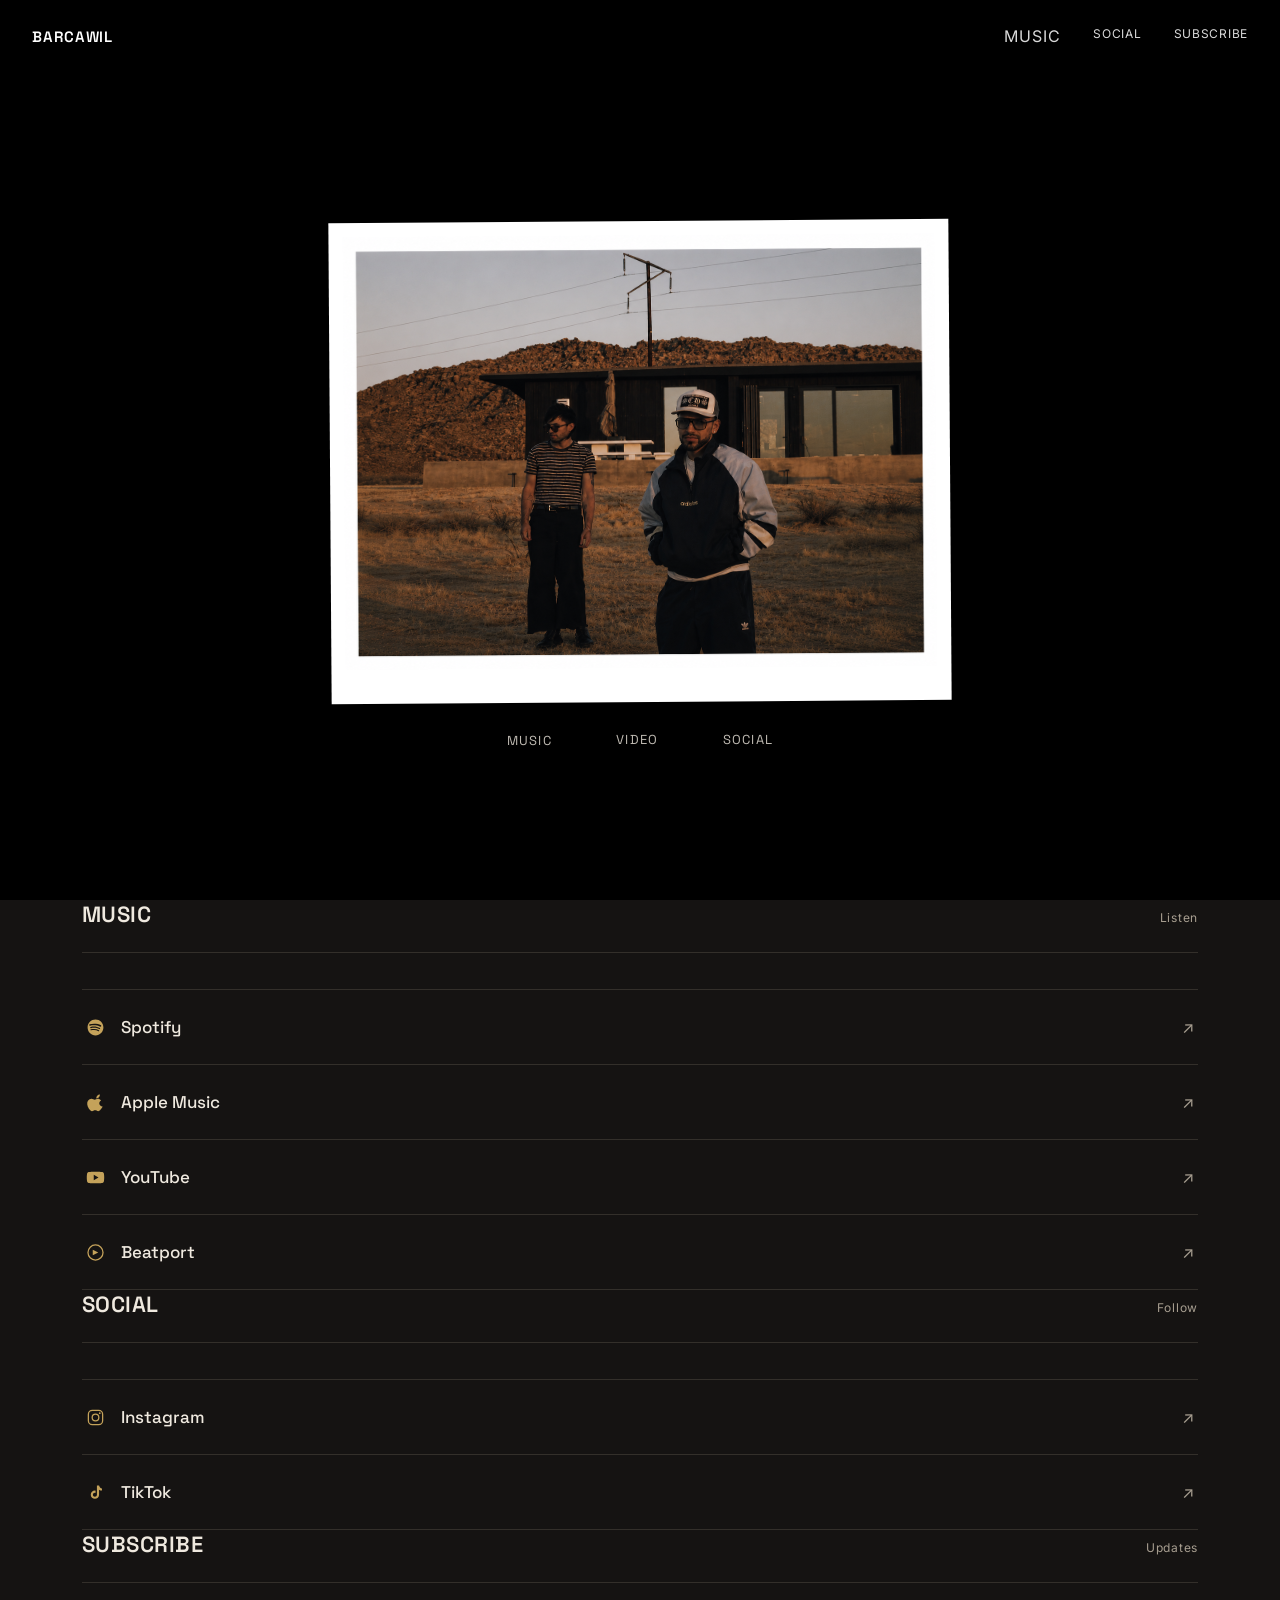
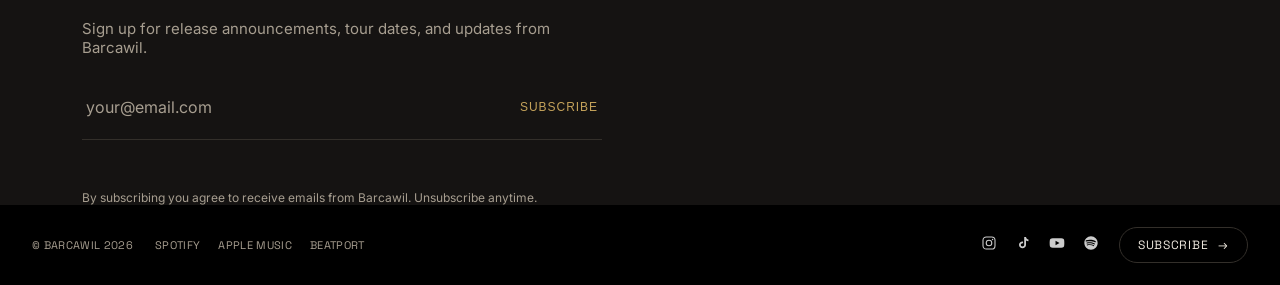
==== index.html @ 2bd0dd7e "Add files via upload" ====
<!DOCTYPE html>
<html lang="en">
<head>
<meta charset="UTF-8">
<meta name="viewport" content="width=device-width, initial-scale=1.0">
<title>Barcawil</title>
<meta name="description" content="Official site of Barcawil. Listen, watch, and follow.">
<link rel="preconnect" href="https://fonts.googleapis.com">
<link rel="preconnect" href="https://fonts.gstatic.com" crossorigin>
<link href="https://fonts.googleapis.com/css2?family=Space+Grotesk:wght@400;500;600;700&family=Inter:wght@400;500;600&display=swap" rel="stylesheet">
<style>
  :root{
    --bg:#151312;
    --panel:#1B1917;
    --ink:#EFE9DF;
    --ink-soft:#A79E90;
    --line:#332F2A;
    --accent:#C4A25A;
    --max:1180px;
  }

  *{box-sizing:border-box; margin:0; padding:0;}
  html{scroll-behavior:smooth;}

  body{
    background:var(--bg);
    color:var(--ink);
    font-family:'Inter', sans-serif;
    -webkit-font-smoothing:antialiased;
  }

  @media (prefers-reduced-motion: reduce){
    *{transition:none !important;}
  }

  a{color:inherit; text-decoration:none;}
  .wrap{max-width:var(--max); margin:0 auto; padding:0 32px;}

  header{
    position:fixed; top:0; left:0; right:0; z-index:100;
    padding:26px 32px;
    display:flex; align-items:center; justify-content:space-between;
    color:#fff;
  }
  header .wordmark{
    font-family:'Space Grotesk', sans-serif;
    font-weight:600;
    font-size:15px;
    letter-spacing:0.06em;
  }
  header nav{display:flex; gap:32px;}
  header nav a{
    font-size:12px;
    letter-spacing:0.06em;
    text-transform:uppercase;
    opacity:0.85;
    transition:opacity .2s;
  }
  header nav a:hover{opacity:1;}

  .music-menu{position:relative; display:inline-block;}
  .music-trigger{cursor:pointer; background:none; border:none; font:inherit; color:inherit; padding:0;}
  .music-dropdown{
    position:absolute;
    top:calc(100% + 14px);
    left:50%;
    transform:translateX(-50%) translateY(-6px);
    background:var(--panel);
    border:1px solid var(--line);
    border-radius:10px;
    padding:8px;
    min-width:168px;
    display:flex;
    flex-direction:column;
    gap:2px;
    opacity:0;
    visibility:hidden;
    pointer-events:none;
    transition:opacity .18s ease, transform .18s ease;
    z-index:50;
  }
  .music-menu.open .music-dropdown{
    opacity:1;
    visibility:visible;
    pointer-events:auto;
    transform:translateX(-50%) translateY(0);
  }
  .music-dropdown a{
    display:flex; align-items:center; gap:10px;
    padding:10px 12px;
    border-radius:6px;
    font-family:'Inter', sans-serif;
    font-size:13px;
    letter-spacing:0.02em;
    text-transform:none;
    color:var(--ink);
    opacity:1;
    transition:background .15s ease, color .15s ease;
  }
  .music-dropdown a:hover{background:rgba(196,162,90,0.12); color:var(--accent);}
  .music-dropdown svg{width:16px; height:16px; flex-shrink:0;}

  .hero{
    position:relative;
    min-height:100vh;
    display:flex;
    flex-direction:column;
    align-items:center;
    justify-content:center;
    gap:28px;
    background:#000;
    padding:110px 24px 40px;
  }
  .hero .frame{
    background:#fff;
    padding:14px 14px 34px;
    box-shadow:0 30px 80px rgba(0,0,0,0.6);
    max-width:620px;
    width:100%;
    transform:rotate(-0.4deg);
  }
  .hero img{
    display:block;
    width:100%;
    height:auto;
  }
  .sub-nav{
    display:flex;
    justify-content:center;
    align-items:center;
    gap:64px;
    padding:0 24px;
    background:#000;
    width:100%;
  }
  .sub-nav a{
    font-family:'Space Grotesk', sans-serif;
    font-size:13px;
    letter-spacing:0.1em;
    text-transform:uppercase;
    color:var(--ink);
    opacity:0.8;
    transition:opacity .2s;
  }
  .sub-nav a:hover{opacity:1;}

  @media (max-width:520px){
    .sub-nav{gap:32px;}
  }

  @media (max-width:640px){
    header{padding:18px 20px;}
    header .wordmark{font-size:13px;}
    header nav{gap:16px;}
    header nav a{font-size:10.5px;}

    .wrap{padding:0 20px;}

    .hero{padding:96px 18px 32px; gap:20px;}
    .hero .frame{padding:10px 10px 22px;}

    .sub-nav{gap:36px; padding:0 20px;}
    .sub-nav a{font-size:12px;}

    section{padding:56px 0;}
    .section-head{margin-bottom:22px; padding-bottom:16px;}
    .section-head h2{font-size:18px;}

    .platform{padding:20px 2px;}
    .platform .name{font-size:15px;}
    .platform svg{width:17px; height:17px;}
  }

  @media (max-width:380px){
    header nav{gap:12px;}
    header nav a{font-size:9.5px;}
    .sub-nav{gap:24px;}
  }

  .section-head{
    display:flex;
    align-items:baseline;
    justify-content:space-between;
    padding-bottom:24px;
    margin-bottom:36px;
    border-bottom:1px solid var(--line);
  }
  .section-head h2{
    font-family:'Space Grotesk', sans-serif;
    font-weight:600;
    font-size:22px;
    text-transform:uppercase;
    letter-spacing:0.02em;
  }
  .section-head .tag{
    font-size:12px;
    color:var(--ink-soft);
    letter-spacing:0.06em;
  }

  section{padding:90px 0;}

  .platforms{
    border-top:1px solid var(--line);
  }
  .platform{
    border-bottom:1px solid var(--line);
    padding:26px 4px;
    display:flex;
    align-items:center;
    justify-content:space-between;
    gap:16px;
    transition:opacity .2s;
  }
  .platform:hover{opacity:0.65;}

  .platform .left{
    display:flex; align-items:center; gap:16px;
  }
  .platform svg{width:19px; height:19px; flex-shrink:0; color:var(--accent);}
  .platform .name{
    font-family:'Space Grotesk', sans-serif;
    font-weight:500;
    font-size:17px;
  }
  .arrow{
    font-size:16px;
    color:var(--ink-soft);
  }

  .subscribe .inner{
    max-width:520px;
  }
  .subscribe p{
    color:var(--ink-soft);
    font-size:15px;
    margin-bottom:32px;
  }

  .signup-form{
    display:flex;
    gap:0;
    border-bottom:1px solid var(--line);
    padding-bottom:14px;
  }
  .signup-form input{
    flex:1;
    background:transparent;
    border:none;
    outline:none;
    color:var(--ink);
    font-family:'Inter', sans-serif;
    font-size:16px;
    padding:8px 4px;
  }
  .signup-form input::placeholder{color:var(--ink-soft);}
  .signup-form button{
    background:none;
    border:none;
    color:var(--accent);
    font-size:12px;
    letter-spacing:0.08em;
    text-transform:uppercase;
    cursor:pointer;
    padding:8px 4px;
    white-space:nowrap;
  }
  .signup-form button:hover{text-decoration:underline;}

  .form-note{
    margin-top:16px;
    font-size:12px;
    color:var(--ink-soft);
  }
  .form-status{
    margin-top:18px;
    font-size:12px;
    min-height:16px;
  }
  .form-status.ok{color:var(--accent);}

  footer{
    background:#000;
    padding:22px 32px;
  }
  footer .wrap{
    max-width:none;
    padding:0;
    display:flex;
    align-items:center;
    justify-content:space-between;
    flex-wrap:wrap;
    gap:16px;
  }
  footer .word{display:none;}
  .footer-left{
    display:flex;
    align-items:center;
    gap:22px;
    flex-wrap:wrap;
  }
  footer .copy{
    font-family:'Space Grotesk', monospace;
    font-size:11px;
    letter-spacing:0.03em;
    color:var(--ink-soft);
    text-transform:uppercase;
  }
  .footer-links{display:flex; gap:18px; flex-wrap:wrap;}
  .footer-links a{
    font-family:'Space Grotesk', monospace;
    font-size:11px;
    letter-spacing:0.03em;
    text-transform:uppercase;
    color:var(--ink-soft);
    transition:color .2s;
  }
  .footer-links a:hover{color:var(--ink);}
  .footer-right{
    display:flex;
    align-items:center;
    gap:20px;
  }
  .social-row{display:flex; gap:18px;}
  .social-row a{
    color:#fff;
    opacity:0.8;
    transition:opacity .2s;
  }
  .social-row a:hover{opacity:1;}
  .social-row svg{width:16px; height:16px;}
  .subscribe-pill{
    display:flex;
    align-items:center;
    gap:10px;
    font-family:'Space Grotesk', monospace;
    font-size:12px;
    letter-spacing:0.06em;
    text-transform:uppercase;
    color:var(--ink);
    border:1px solid var(--line);
    border-radius:999px;
    padding:9px 18px;
    transition:border-color .2s, color .2s;
  }
  .subscribe-pill:hover{border-color:var(--accent); color:var(--accent);}

  @media (max-width:640px){
    footer .wrap{flex-direction:column; align-items:flex-start;}
    .footer-right{width:100%; justify-content:space-between;}
  }

  ::selection{background:var(--accent); color:#151312;}

  a:focus-visible, button:focus-visible, input:focus-visible{
    outline:1px solid var(--accent);
    outline-offset:3px;
  }
</style>
</head>
<body>

<header>
  <div class="wordmark">BARCAWIL</div>
  <nav>
    <div class="music-menu">
      <a href="#stream" class="music-trigger">Music</a>
      <div class="music-dropdown">
        <a href="https://open.spotify.com/artist/08UY8c6ztU24jRifk9o7rz?si=pihCKuyOTliIBK0qVl9ptg" target="_blank" rel="noopener">
          <svg viewBox="0 0 24 24" fill="none"><path d="M12 2C6.5 2 2 6.5 2 12s4.5 10 10 10 10-4.5 10-10S17.5 2 12 2zm4.6 14.4c-.2.3-.6.4-.9.2-2.5-1.5-5.6-1.9-9.3-1-.4.1-.7-.1-.8-.5-.1-.4.1-.7.5-.8 4-.9 7.5-.5 10.3 1.2.3.2.4.6.2.9zm1.2-2.7c-.2.4-.7.5-1.1.3-2.8-1.7-7.1-2.2-10.4-1.2-.4.1-.9-.1-1-.5-.1-.4.1-.9.5-1 3.8-1.1 8.5-.6 11.7 1.4.4.2.5.7.3 1zm.1-2.8C14.5 9 8.6 8.8 5.2 9.8c-.5.2-1-.2-1.2-.6-.2-.5.2-1 .6-1.2C8.7 6.8 15.2 7 18.9 9.2c.4.3.6.9.3 1.3-.3.4-.9.6-1.3.4z" fill="currentColor"/></svg>
          Spotify
        </a>
        <a href="https://music.apple.com/us/artist/barcawil/1681155024" target="_blank" rel="noopener">
          <svg viewBox="0 0 24 24" fill="none"><path d="M17.5 2c.1 1.3-.4 2.6-1.2 3.5-.8.9-2.1 1.6-3.3 1.5-.1-1.2.5-2.5 1.2-3.4.8-.9 2.2-1.6 3.3-1.6zM21 17c-.5 1.2-.8 1.7-1.5 2.7-1 1.4-2.3 3.2-4 3.2-1.5 0-1.9-1-3.9-1s-2.5 1-4 1c-1.6 0-2.9-1.6-3.9-3-2.5-3.6-2.8-7.9-1.2-10.1 1.1-1.6 2.9-2.5 4.5-2.5 1.6 0 2.7 1.1 4 1.1 1.3 0 2.1-1.1 4-1.1 1.4 0 2.9.8 4 2.1-3.5 1.9-2.9 6.9 2 7.6z" fill="currentColor"/></svg>
          Apple Music
        </a>
      </div>
    </div>
    <a href="https://www.instagram.com/barcawil_/" target="_blank" rel="noopener">Social</a>
    <a href="#subscribe">Subscribe</a>
  </nav>
</header>

<section class="hero">
  <div class="frame">
  <img src="[data-uri]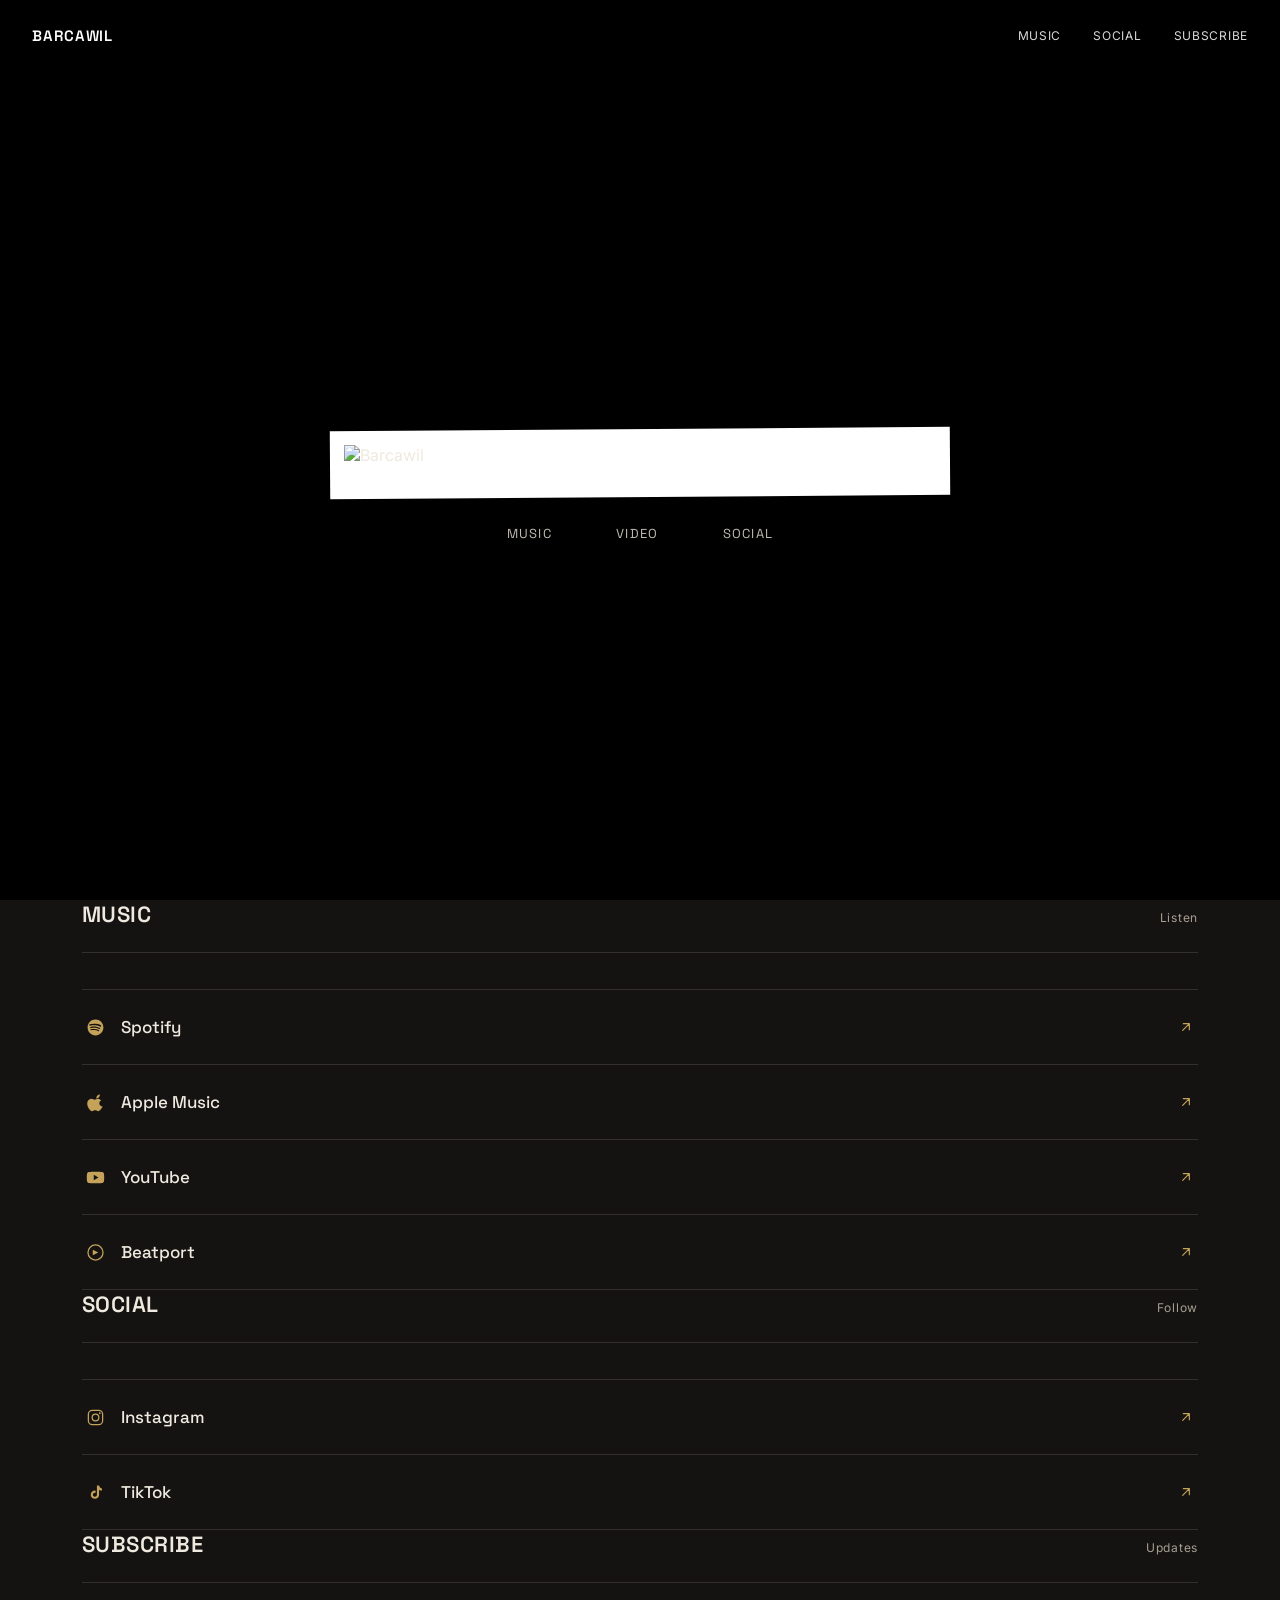
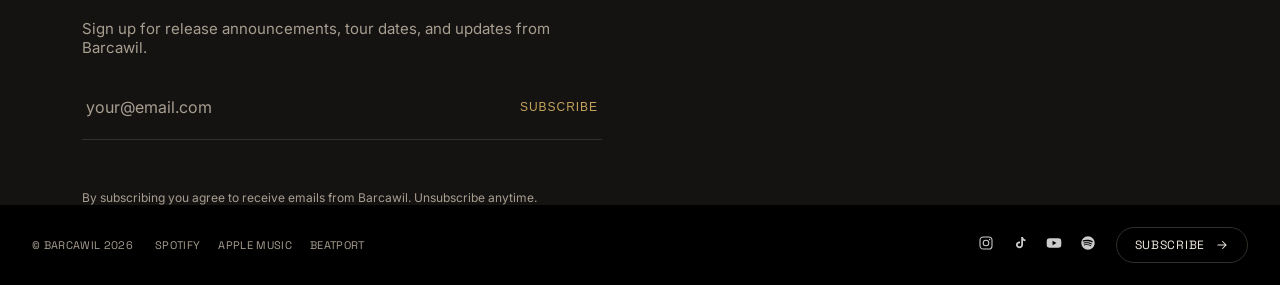
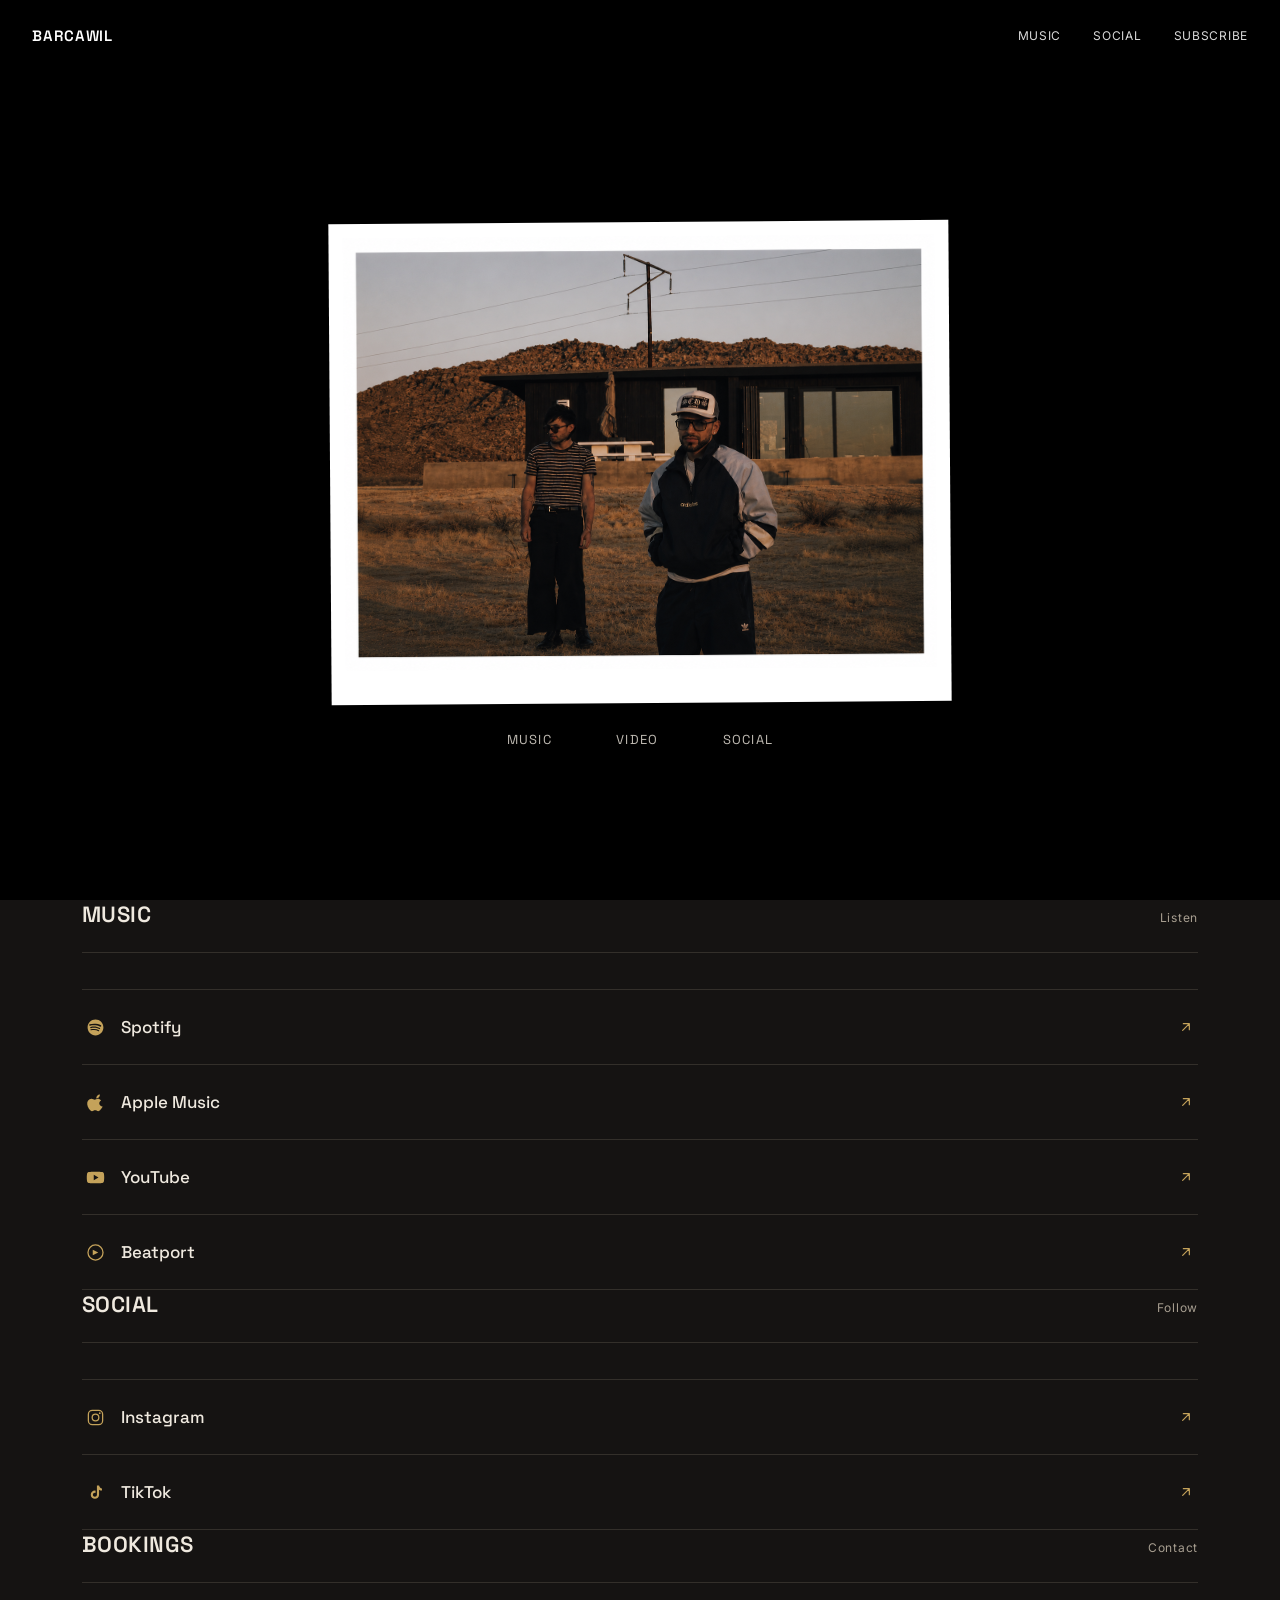
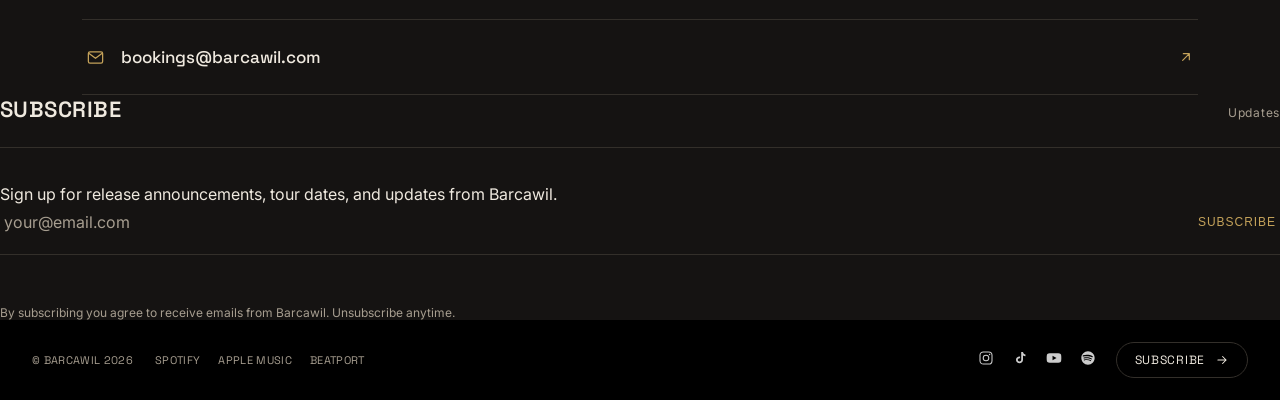
